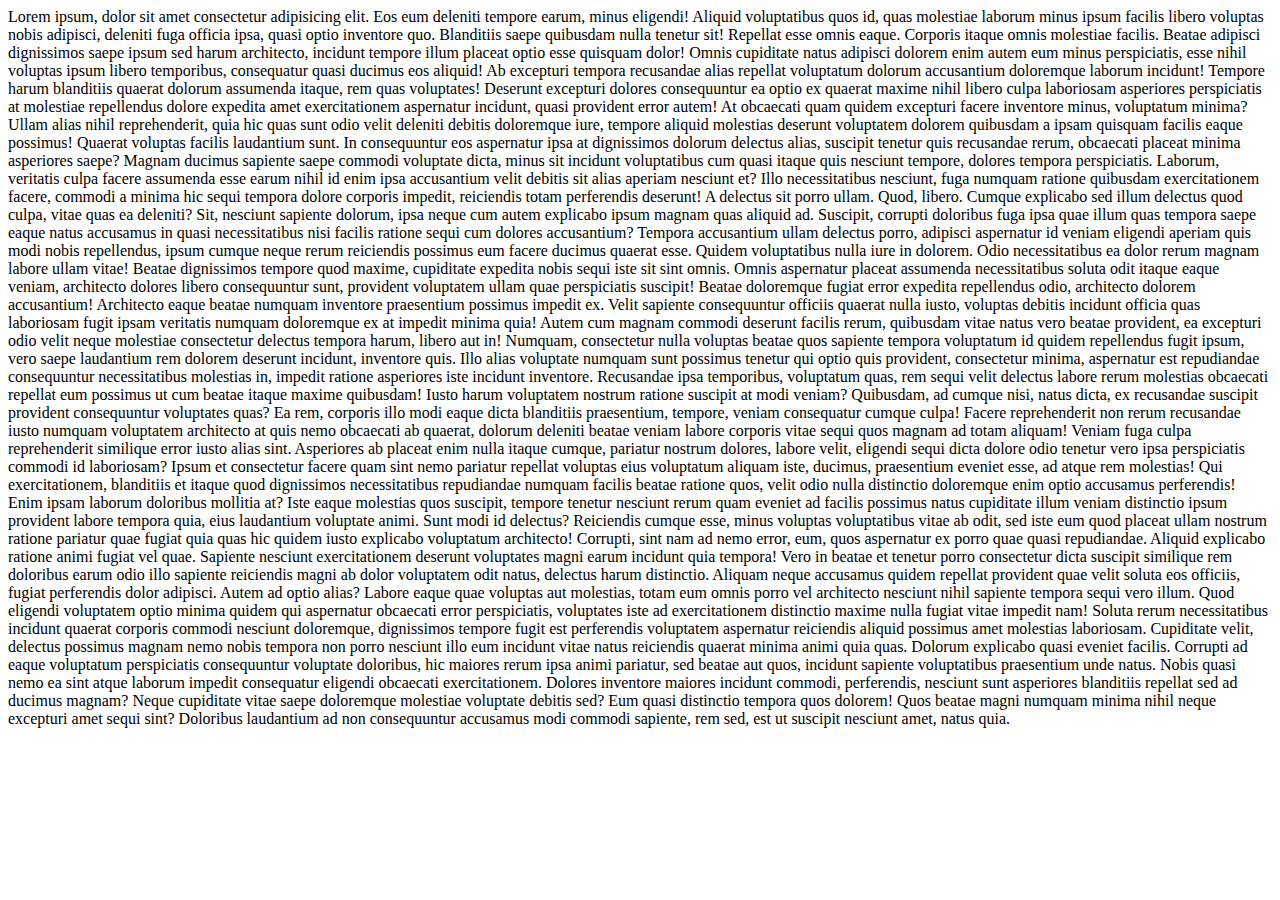
==== web.html @ 362e8f44 "第一次推送" ====
<!DOCTYPE html>
<html lang="en">
<head>
    <meta charset="UTF-8">
    <meta http-equiv="X-UA-Compatible" content="IE=edge">
    <meta name="viewport" content="width=device-width, initial-scale=1.0">
    <title>Document</title>
</head>
<body>
    Lorem ipsum, dolor sit amet consectetur adipisicing elit. Eos eum deleniti tempore earum, minus eligendi! Aliquid voluptatibus quos id, quas molestiae laborum minus ipsum facilis libero voluptas nobis adipisci, deleniti fuga officia ipsa, quasi optio inventore quo. Blanditiis saepe quibusdam nulla tenetur sit! Repellat esse omnis eaque. Corporis itaque omnis molestiae facilis. Beatae adipisci dignissimos saepe ipsum sed harum architecto, incidunt tempore illum placeat optio esse quisquam dolor! Omnis cupiditate natus adipisci dolorem enim autem eum minus perspiciatis, esse nihil voluptas ipsum libero temporibus, consequatur quasi ducimus eos aliquid! Ab excepturi tempora recusandae alias repellat voluptatum dolorum accusantium doloremque laborum incidunt! Tempore harum blanditiis quaerat dolorum assumenda itaque, rem quas voluptates! Deserunt excepturi dolores consequuntur ea optio ex quaerat maxime nihil libero culpa laboriosam asperiores perspiciatis at molestiae repellendus dolore expedita amet exercitationem aspernatur incidunt, quasi provident error autem! At obcaecati quam quidem excepturi facere inventore minus, voluptatum minima? Ullam alias nihil reprehenderit, quia hic quas sunt odio velit deleniti debitis doloremque iure, tempore aliquid molestias deserunt voluptatem dolorem quibusdam a ipsam quisquam facilis eaque possimus! Quaerat voluptas facilis laudantium sunt. In consequuntur eos aspernatur ipsa at dignissimos dolorum delectus alias, suscipit tenetur quis recusandae rerum, obcaecati placeat minima asperiores saepe? Magnam ducimus sapiente saepe commodi voluptate dicta, minus sit incidunt voluptatibus cum quasi itaque quis nesciunt tempore, dolores tempora perspiciatis. Laborum, veritatis culpa facere assumenda esse earum nihil id enim ipsa accusantium velit debitis sit alias aperiam nesciunt et? Illo necessitatibus nesciunt, fuga numquam ratione quibusdam exercitationem facere, commodi a minima hic sequi tempora dolore corporis impedit, reiciendis totam perferendis deserunt! A delectus sit porro ullam. Quod, libero. Cumque explicabo sed illum delectus quod culpa, vitae quas ea deleniti? Sit, nesciunt sapiente dolorum, ipsa neque cum autem explicabo ipsum magnam quas aliquid ad. Suscipit, corrupti doloribus fuga ipsa quae illum quas tempora saepe eaque natus accusamus in quasi necessitatibus nisi facilis ratione sequi cum dolores accusantium? Tempora accusantium ullam delectus porro, adipisci aspernatur id veniam eligendi aperiam quis modi nobis repellendus, ipsum cumque neque rerum reiciendis possimus eum facere ducimus quaerat esse. Quidem voluptatibus nulla iure in dolorem. Odio necessitatibus ea dolor rerum magnam labore ullam vitae! Beatae dignissimos tempore quod maxime, cupiditate expedita nobis sequi iste sit sint omnis. Omnis aspernatur placeat assumenda necessitatibus soluta odit itaque eaque veniam, architecto dolores libero consequuntur sunt, provident voluptatem ullam quae perspiciatis suscipit! Beatae doloremque fugiat error expedita repellendus odio, architecto dolorem accusantium! Architecto eaque beatae numquam inventore praesentium possimus impedit ex. Velit sapiente consequuntur officiis quaerat nulla iusto, voluptas debitis incidunt officia quas laboriosam fugit ipsam veritatis numquam doloremque ex at impedit minima quia! Autem cum magnam commodi deserunt facilis rerum, quibusdam vitae natus vero beatae provident, ea excepturi odio velit neque molestiae consectetur delectus tempora harum, libero aut in! Numquam, consectetur nulla voluptas beatae quos sapiente tempora voluptatum id quidem repellendus fugit ipsum, vero saepe laudantium rem dolorem deserunt incidunt, inventore quis. Illo alias voluptate numquam sunt possimus tenetur qui optio quis provident, consectetur minima, aspernatur est repudiandae consequuntur necessitatibus molestias in, impedit ratione asperiores iste incidunt inventore. Recusandae ipsa temporibus, voluptatum quas, rem sequi velit delectus labore rerum molestias obcaecati repellat eum possimus ut cum beatae itaque maxime quibusdam! Iusto harum voluptatem nostrum ratione suscipit at modi veniam? Quibusdam, ad cumque nisi, natus dicta, ex recusandae suscipit provident consequuntur voluptates quas? Ea rem, corporis illo modi eaque dicta blanditiis praesentium, tempore, veniam consequatur cumque culpa! Facere reprehenderit non rerum recusandae iusto numquam voluptatem architecto at quis nemo obcaecati ab quaerat, dolorum deleniti beatae veniam labore corporis vitae sequi quos magnam ad totam aliquam! Veniam fuga culpa reprehenderit similique error iusto alias sint. Asperiores ab placeat enim nulla itaque cumque, pariatur nostrum dolores, labore velit, eligendi sequi dicta dolore odio tenetur vero ipsa perspiciatis commodi id laboriosam? Ipsum et consectetur facere quam sint nemo pariatur repellat voluptas eius voluptatum aliquam iste, ducimus, praesentium eveniet esse, ad atque rem molestias! Qui exercitationem, blanditiis et itaque quod dignissimos necessitatibus repudiandae numquam facilis beatae ratione quos, velit odio nulla distinctio doloremque enim optio accusamus perferendis! Enim ipsam laborum doloribus mollitia at? Iste eaque molestias quos suscipit, tempore tenetur nesciunt rerum quam eveniet ad facilis possimus natus cupiditate illum veniam distinctio ipsum provident labore tempora quia, eius laudantium voluptate animi. Sunt modi id delectus? Reiciendis cumque esse, minus voluptas voluptatibus vitae ab odit, sed iste eum quod placeat ullam nostrum ratione pariatur quae fugiat quia quas hic quidem iusto explicabo voluptatum architecto! Corrupti, sint nam ad nemo error, eum, quos aspernatur ex porro quae quasi repudiandae. Aliquid explicabo ratione animi fugiat vel quae. Sapiente nesciunt exercitationem deserunt voluptates magni earum incidunt quia tempora! Vero in beatae et tenetur porro consectetur dicta suscipit similique rem doloribus earum odio illo sapiente reiciendis magni ab dolor voluptatem odit natus, delectus harum distinctio. Aliquam neque accusamus quidem repellat provident quae velit soluta eos officiis, fugiat perferendis dolor adipisci. Autem ad optio alias? Labore eaque quae voluptas aut molestias, totam eum omnis porro vel architecto nesciunt nihil sapiente tempora sequi vero illum. Quod eligendi voluptatem optio minima quidem qui aspernatur obcaecati error perspiciatis, voluptates iste ad exercitationem distinctio maxime nulla fugiat vitae impedit nam! Soluta rerum necessitatibus incidunt quaerat corporis commodi nesciunt doloremque, dignissimos tempore fugit est perferendis voluptatem aspernatur reiciendis aliquid possimus amet molestias laboriosam. Cupiditate velit, delectus possimus magnam nemo nobis tempora non porro nesciunt illo eum incidunt vitae natus reiciendis quaerat minima animi quia quas. Dolorum explicabo quasi eveniet facilis. Corrupti ad eaque voluptatum perspiciatis consequuntur voluptate doloribus, hic maiores rerum ipsa animi pariatur, sed beatae aut quos, incidunt sapiente voluptatibus praesentium unde natus. Nobis quasi nemo ea sint atque laborum impedit consequatur eligendi obcaecati exercitationem. Dolores inventore maiores incidunt commodi, perferendis, nesciunt sunt asperiores blanditiis repellat sed ad ducimus magnam? Neque cupiditate vitae saepe doloremque molestiae voluptate debitis sed? Eum quasi distinctio tempora quos dolorem! Quos beatae magni numquam minima nihil neque excepturi amet sequi sint? Doloribus laudantium ad non consequuntur accusamus modi commodi sapiente, rem sed, est ut suscipit nesciunt amet, natus quia.
</body>
</html>
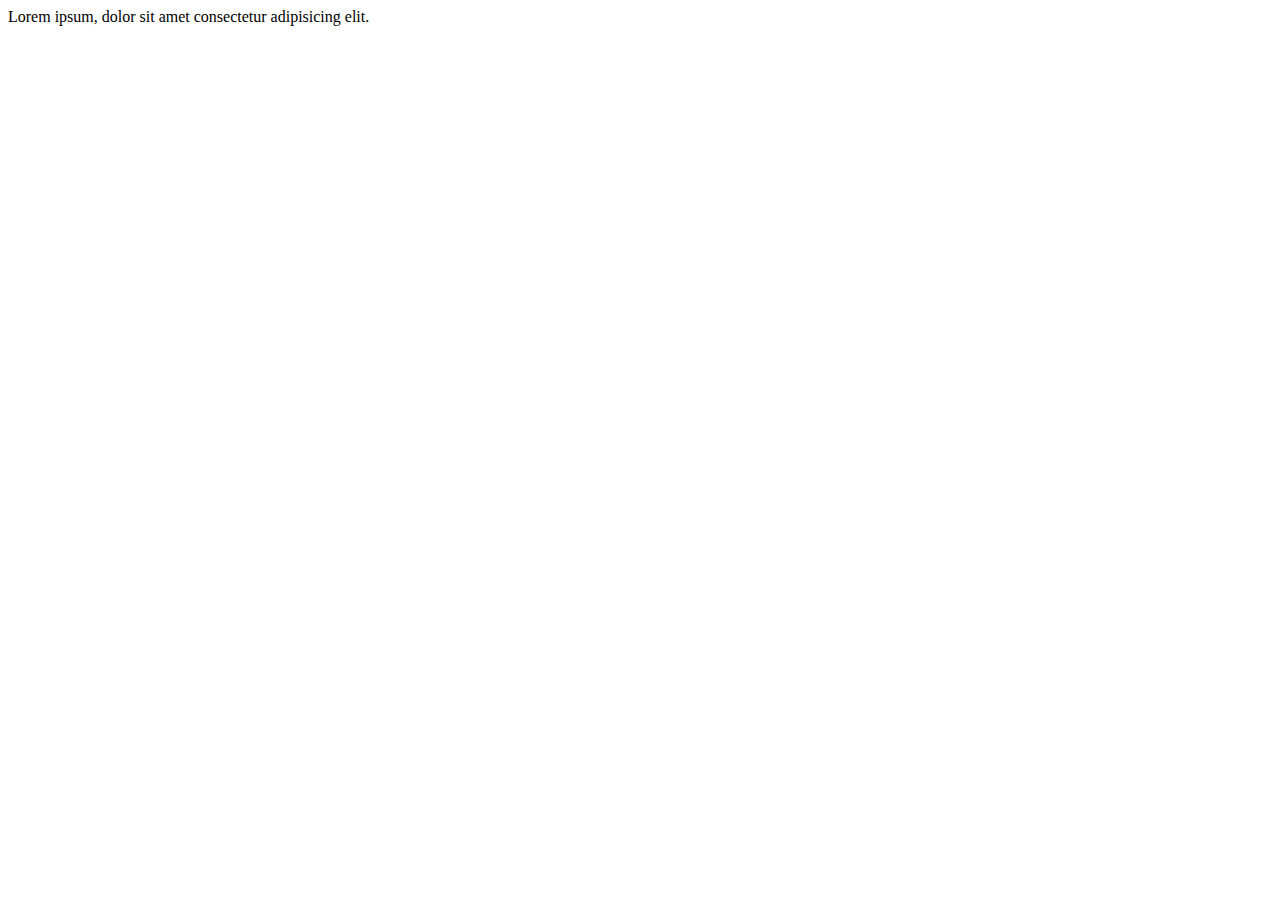
==== commit e68aeac3: "刪除文字" ====
--- a/web.html
+++ b/web.html
@@ -7,6 +7,6 @@
     <title>Document</title>
 </head>
 <body>
-    Lorem ipsum, dolor sit amet consectetur adipisicing elit. Eos eum deleniti tempore earum, minus eligendi! Aliquid voluptatibus quos id, quas molestiae laborum minus ipsum facilis libero voluptas nobis adipisci, deleniti fuga officia ipsa, quasi optio inventore quo. Blanditiis saepe quibusdam nulla tenetur sit! Repellat esse omnis eaque. Corporis itaque omnis molestiae facilis. Beatae adipisci dignissimos saepe ipsum sed harum architecto, incidunt tempore illum placeat optio esse quisquam dolor! Omnis cupiditate natus adipisci dolorem enim autem eum minus perspiciatis, esse nihil voluptas ipsum libero temporibus, consequatur quasi ducimus eos aliquid! Ab excepturi tempora recusandae alias repellat voluptatum dolorum accusantium doloremque laborum incidunt! Tempore harum blanditiis quaerat dolorum assumenda itaque, rem quas voluptates! Deserunt excepturi dolores consequuntur ea optio ex quaerat maxime nihil libero culpa laboriosam asperiores perspiciatis at molestiae repellendus dolore expedita amet exercitationem aspernatur incidunt, quasi provident error autem! At obcaecati quam quidem excepturi facere inventore minus, voluptatum minima? Ullam alias nihil reprehenderit, quia hic quas sunt odio velit deleniti debitis doloremque iure, tempore aliquid molestias deserunt voluptatem dolorem quibusdam a ipsam quisquam facilis eaque possimus! Quaerat voluptas facilis laudantium sunt. In consequuntur eos aspernatur ipsa at dignissimos dolorum delectus alias, suscipit tenetur quis recusandae rerum, obcaecati placeat minima asperiores saepe? Magnam ducimus sapiente saepe commodi voluptate dicta, minus sit incidunt voluptatibus cum quasi itaque quis nesciunt tempore, dolores tempora perspiciatis. Laborum, veritatis culpa facere assumenda esse earum nihil id enim ipsa accusantium velit debitis sit alias aperiam nesciunt et? Illo necessitatibus nesciunt, fuga numquam ratione quibusdam exercitationem facere, commodi a minima hic sequi tempora dolore corporis impedit, reiciendis totam perferendis deserunt! A delectus sit porro ullam. Quod, libero. Cumque explicabo sed illum delectus quod culpa, vitae quas ea deleniti? Sit, nesciunt sapiente dolorum, ipsa neque cum autem explicabo ipsum magnam quas aliquid ad. Suscipit, corrupti doloribus fuga ipsa quae illum quas tempora saepe eaque natus accusamus in quasi necessitatibus nisi facilis ratione sequi cum dolores accusantium? Tempora accusantium ullam delectus porro, adipisci aspernatur id veniam eligendi aperiam quis modi nobis repellendus, ipsum cumque neque rerum reiciendis possimus eum facere ducimus quaerat esse. Quidem voluptatibus nulla iure in dolorem. Odio necessitatibus ea dolor rerum magnam labore ullam vitae! Beatae dignissimos tempore quod maxime, cupiditate expedita nobis sequi iste sit sint omnis. Omnis aspernatur placeat assumenda necessitatibus soluta odit itaque eaque veniam, architecto dolores libero consequuntur sunt, provident voluptatem ullam quae perspiciatis suscipit! Beatae doloremque fugiat error expedita repellendus odio, architecto dolorem accusantium! Architecto eaque beatae numquam inventore praesentium possimus impedit ex. Velit sapiente consequuntur officiis quaerat nulla iusto, voluptas debitis incidunt officia quas laboriosam fugit ipsam veritatis numquam doloremque ex at impedit minima quia! Autem cum magnam commodi deserunt facilis rerum, quibusdam vitae natus vero beatae provident, ea excepturi odio velit neque molestiae consectetur delectus tempora harum, libero aut in! Numquam, consectetur nulla voluptas beatae quos sapiente tempora voluptatum id quidem repellendus fugit ipsum, vero saepe laudantium rem dolorem deserunt incidunt, inventore quis. Illo alias voluptate numquam sunt possimus tenetur qui optio quis provident, consectetur minima, aspernatur est repudiandae consequuntur necessitatibus molestias in, impedit ratione asperiores iste incidunt inventore. Recusandae ipsa temporibus, voluptatum quas, rem sequi velit delectus labore rerum molestias obcaecati repellat eum possimus ut cum beatae itaque maxime quibusdam! Iusto harum voluptatem nostrum ratione suscipit at modi veniam? Quibusdam, ad cumque nisi, natus dicta, ex recusandae suscipit provident consequuntur voluptates quas? Ea rem, corporis illo modi eaque dicta blanditiis praesentium, tempore, veniam consequatur cumque culpa! Facere reprehenderit non rerum recusandae iusto numquam voluptatem architecto at quis nemo obcaecati ab quaerat, dolorum deleniti beatae veniam labore corporis vitae sequi quos magnam ad totam aliquam! Veniam fuga culpa reprehenderit similique error iusto alias sint. Asperiores ab placeat enim nulla itaque cumque, pariatur nostrum dolores, labore velit, eligendi sequi dicta dolore odio tenetur vero ipsa perspiciatis commodi id laboriosam? Ipsum et consectetur facere quam sint nemo pariatur repellat voluptas eius voluptatum aliquam iste, ducimus, praesentium eveniet esse, ad atque rem molestias! Qui exercitationem, blanditiis et itaque quod dignissimos necessitatibus repudiandae numquam facilis beatae ratione quos, velit odio nulla distinctio doloremque enim optio accusamus perferendis! Enim ipsam laborum doloribus mollitia at? Iste eaque molestias quos suscipit, tempore tenetur nesciunt rerum quam eveniet ad facilis possimus natus cupiditate illum veniam distinctio ipsum provident labore tempora quia, eius laudantium voluptate animi. Sunt modi id delectus? Reiciendis cumque esse, minus voluptas voluptatibus vitae ab odit, sed iste eum quod placeat ullam nostrum ratione pariatur quae fugiat quia quas hic quidem iusto explicabo voluptatum architecto! Corrupti, sint nam ad nemo error, eum, quos aspernatur ex porro quae quasi repudiandae. Aliquid explicabo ratione animi fugiat vel quae. Sapiente nesciunt exercitationem deserunt voluptates magni earum incidunt quia tempora! Vero in beatae et tenetur porro consectetur dicta suscipit similique rem doloribus earum odio illo sapiente reiciendis magni ab dolor voluptatem odit natus, delectus harum distinctio. Aliquam neque accusamus quidem repellat provident quae velit soluta eos officiis, fugiat perferendis dolor adipisci. Autem ad optio alias? Labore eaque quae voluptas aut molestias, totam eum omnis porro vel architecto nesciunt nihil sapiente tempora sequi vero illum. Quod eligendi voluptatem optio minima quidem qui aspernatur obcaecati error perspiciatis, voluptates iste ad exercitationem distinctio maxime nulla fugiat vitae impedit nam! Soluta rerum necessitatibus incidunt quaerat corporis commodi nesciunt doloremque, dignissimos tempore fugit est perferendis voluptatem aspernatur reiciendis aliquid possimus amet molestias laboriosam. Cupiditate velit, delectus possimus magnam nemo nobis tempora non porro nesciunt illo eum incidunt vitae natus reiciendis quaerat minima animi quia quas. Dolorum explicabo quasi eveniet facilis. Corrupti ad eaque voluptatum perspiciatis consequuntur voluptate doloribus, hic maiores rerum ipsa animi pariatur, sed beatae aut quos, incidunt sapiente voluptatibus praesentium unde natus. Nobis quasi nemo ea sint atque laborum impedit consequatur eligendi obcaecati exercitationem. Dolores inventore maiores incidunt commodi, perferendis, nesciunt sunt asperiores blanditiis repellat sed ad ducimus magnam? Neque cupiditate vitae saepe doloremque molestiae voluptate debitis sed? Eum quasi distinctio tempora quos dolorem! Quos beatae magni numquam minima nihil neque excepturi amet sequi sint? Doloribus laudantium ad non consequuntur accusamus modi commodi sapiente, rem sed, est ut suscipit nesciunt amet, natus quia.
+    Lorem ipsum, dolor sit amet consectetur adipisicing elit.
 </body>
 </html>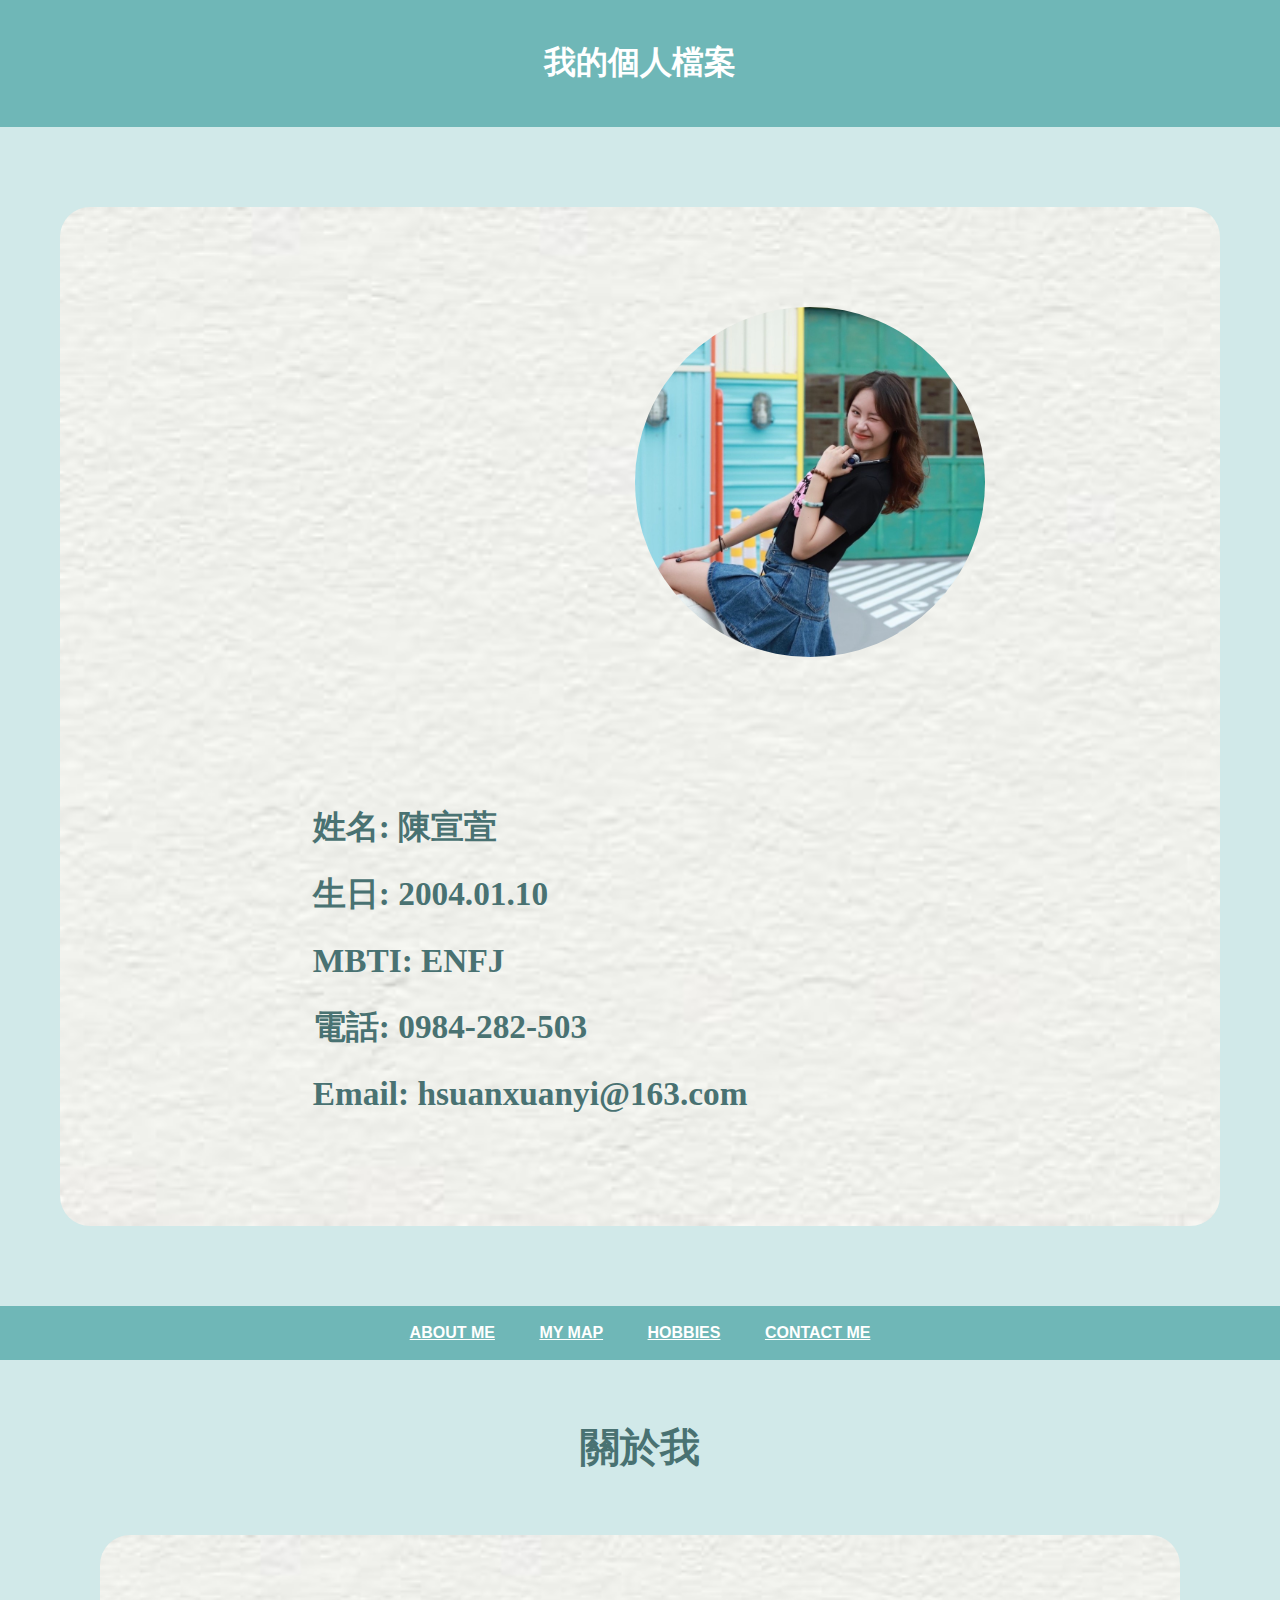
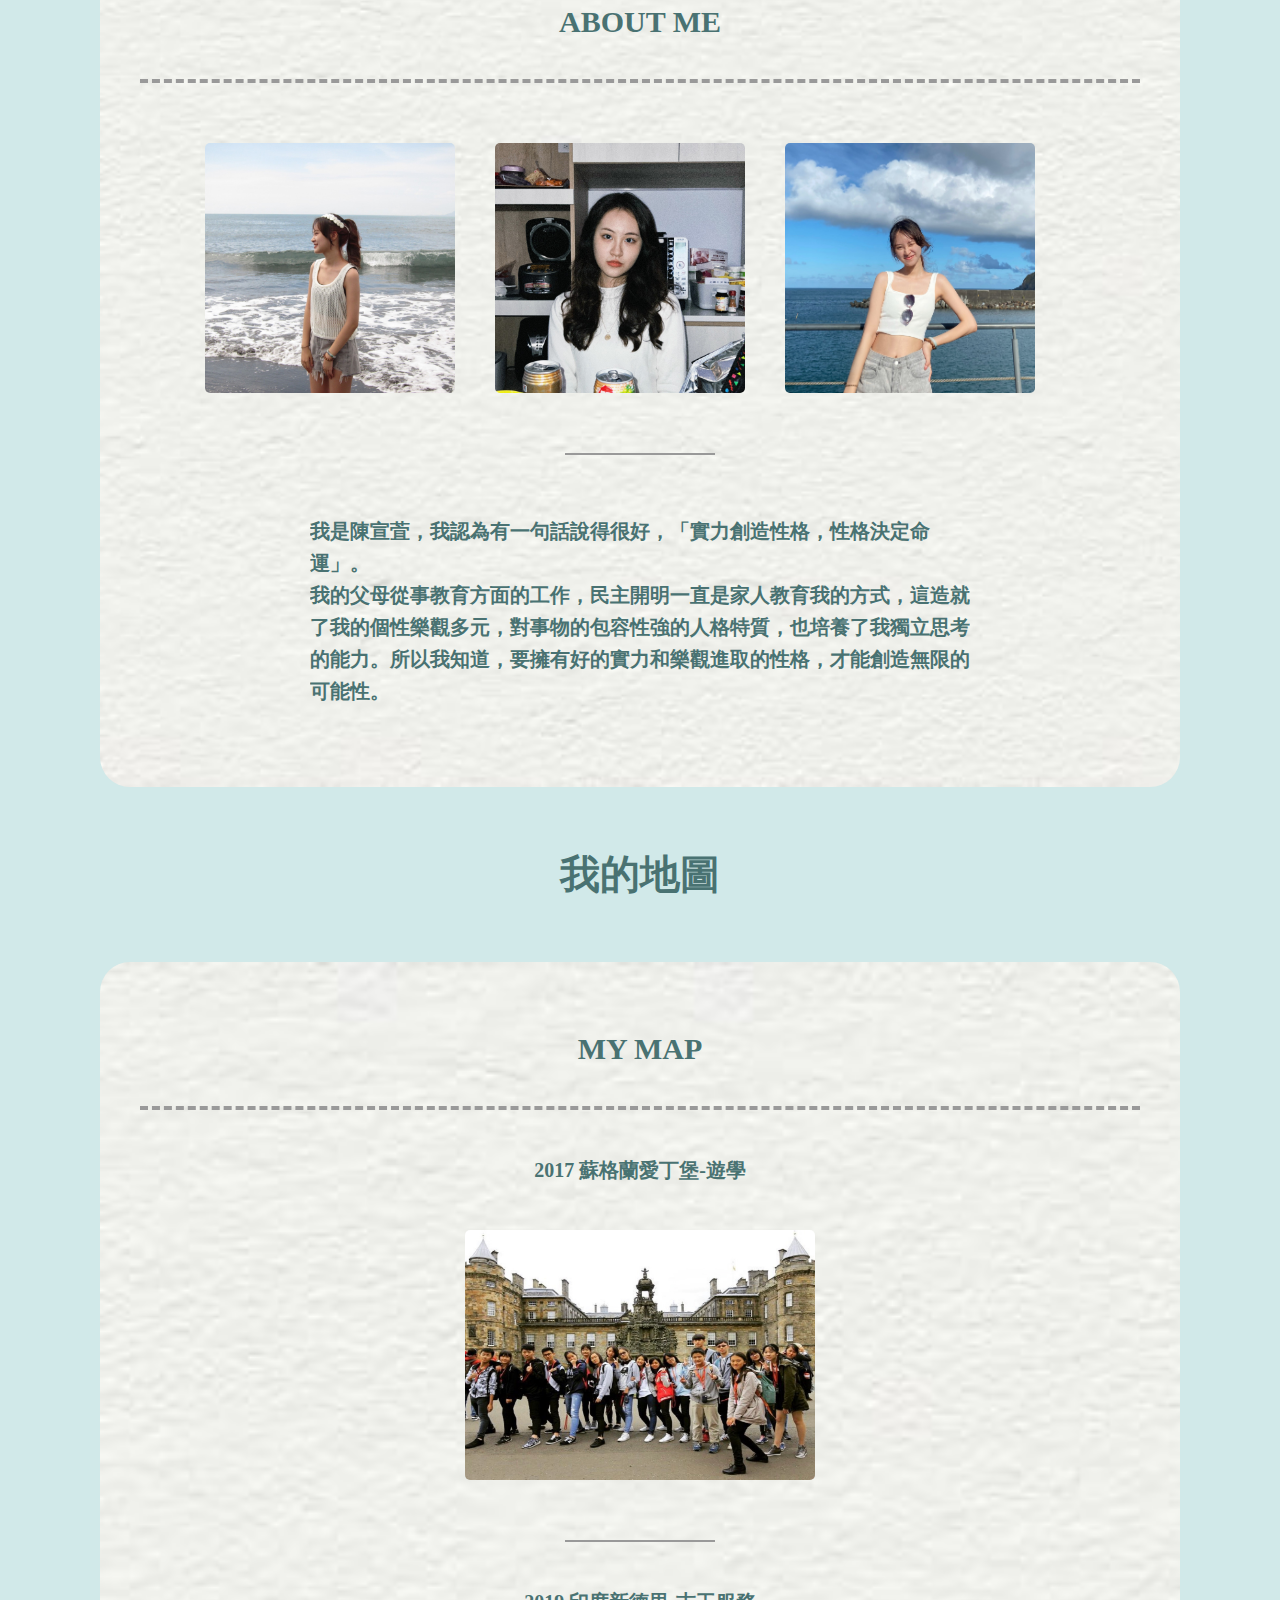
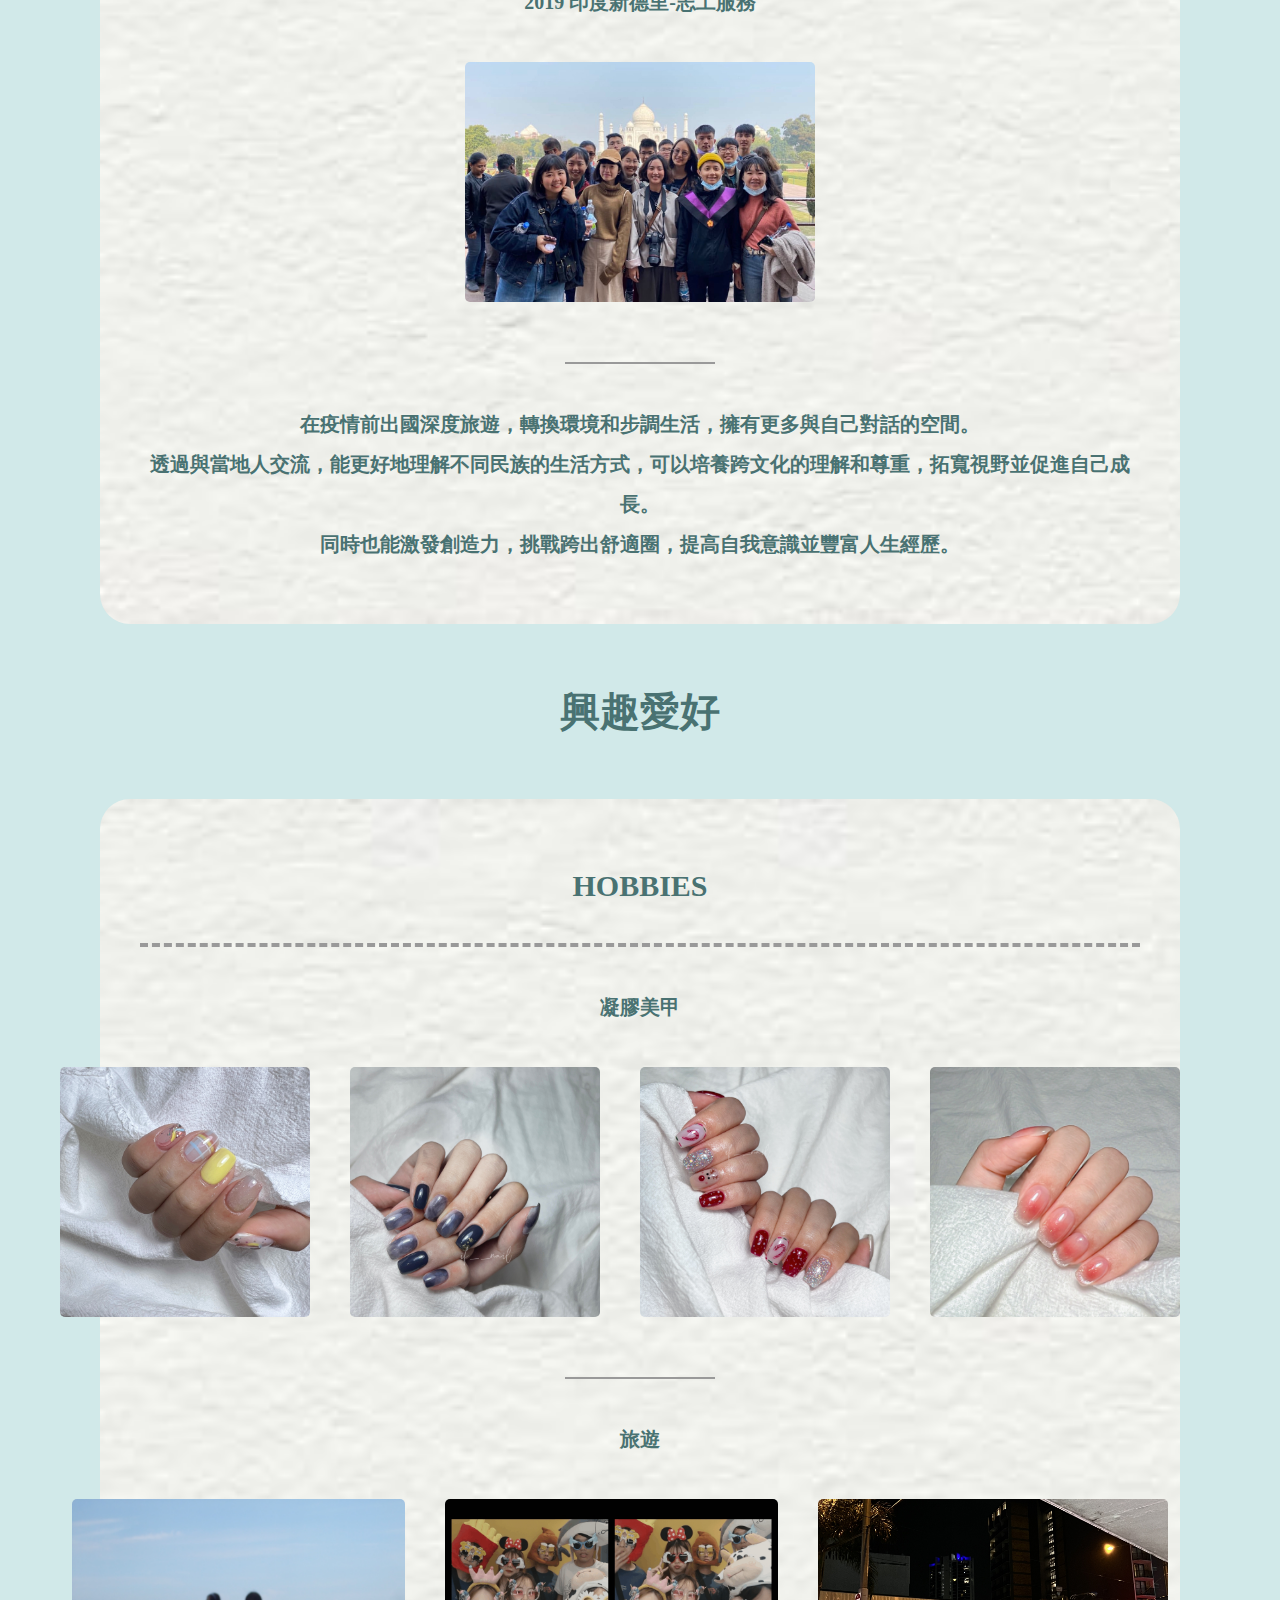
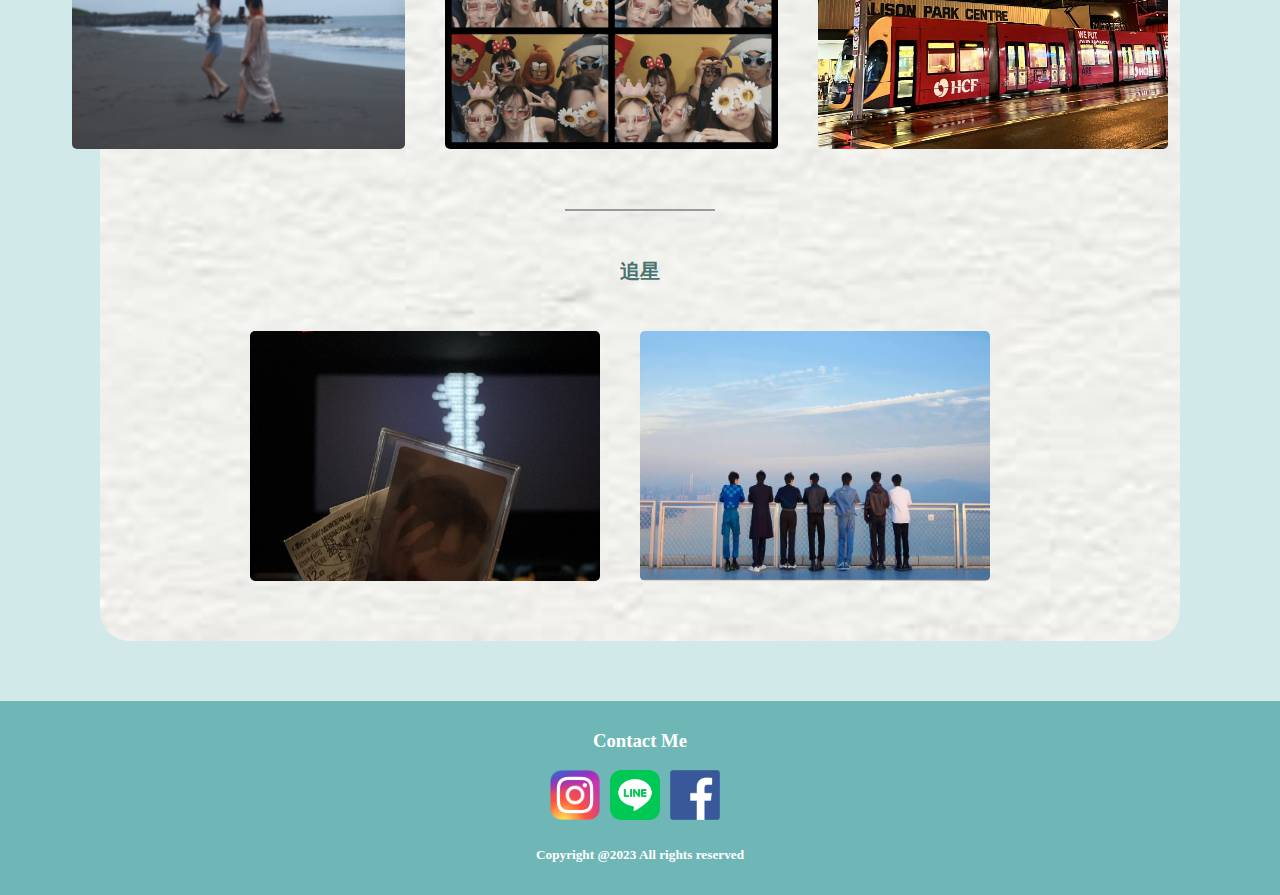
==== commit e27e061e: "final" ====
--- a/web.html
+++ b/web.html
@@ -4,9 +4,154 @@
     <meta charset="UTF-8">
     <meta http-equiv="X-UA-Compatible" content="IE=edge">
     <meta name="viewport" content="width=device-width, initial-scale=1.0">
-    <title>Document</title>
+    <title>hsuanyi's web</title>
+    <link rel="stylesheet" href="webstyle.css">
 </head>
 <body>
-    Lorem ipsum, dolor sit amet consectetur adipisicing elit.
+    <header>
+        <h1>我的個人檔案</h1>
+    </header>
+
+    <main>
+        <article>
+        <aside class="card01">
+            <div class="myphoto1">
+                <img src="image/me/img01.jpg" style="border-radius: 50%" width="350" height="350">
+            </div>
+            <div class="title01"> 
+                <p>
+                姓名: 陳宣萓<br>
+                生日: 2004.01.10<br>
+                MBTI: ENFJ<br>
+                電話: 0984-282-503<br>
+                Email: hsuanxuanyi@163.com
+                </p>
+            </div>
+            <div class="clearfix"></div>    
+        </aside>
+        </article>
+    </main>
+    
+
+    <nav>
+        <a href="#me">ABOUT ME</a>
+        <a href="#map">MY MAP</a>
+        <a href="#hobby">HOBBIES</a>
+        <a href="#contact">CONTACT ME</a>
+    </nav>
+
+    <main>
+       <article>
+        <h2 class="title02" id="me">關於我</h2>
+        <section class="card">
+            <h3 class="title03">ABOUT ME</h3>
+            <div class="separator"></div>
+            <div class="myphoto2">
+                <img src="image/me/img02.jpg" class="myphoto02" width="250" height="250">
+                <img src="image/me/img04.jpg" class="myphoto02" width="250" height="250">
+                <img src="image/me/img05.jpg" class="myphoto02" width="250" height="250">
+            </div>
+
+            <div class="separator02"></div>
+            <div class="article01">
+                <p>
+                    我是陳宣萓，我認為有一句話說得很好，「實力創造性格，性格決定命運」。<br>
+                    我的父母從事教育方面的工作，民主開明一直是家人教育我的方式，這造就了我的個性樂觀多元，對事物的包容性強的人格特質，也培養了我獨立思考的能力。所以我知道，要擁有好的實力和樂觀進取的性格，才能創造無限的可能性。
+                </p>
+            </div>
+            <div class="clearfix"></div>
+        </section>
+
+        <h2 class="title02" id="map">我的地圖</h2>
+        <section class="card">
+            <h3 class="title03">MY MAP</h3>
+            <div class="separator"></div>
+            <div class="article02">
+                <p>
+                    2017 蘇格蘭愛丁堡-遊學
+                </p>
+            </div>
+            <div class="myphoto2">
+            <img src="image/map/img07.jpg" class="myphoto03" width="350" height="250">
+            </div>
+
+            <div class="separator02"></div>
+            <div class="article02">
+                <p>
+                    2019 印度新德里-志工服務
+                </p>
+            </div>
+            <div class="myphoto2">
+            <img src="image/map/img06.jpg" class="myphoto03" width="350" height="240">
+            </div>
+
+            <div class="separator02"></div>
+            <div class="article02">
+                <p>
+                    在疫情前出國深度旅遊，轉換環境和步調生活，擁有更多與自己對話的空間。<br>
+                    透過與當地人交流，能更好地理解不同民族的生活方式，可以培養跨文化的理解和尊重，拓寬視野並促進自己成長。<br>
+                    同時也能激發創造力，挑戰跨出舒適圈，提高自我意識並豐富人生經歷。
+                </p>
+            </div>
+        </section>
+
+        <h2 class="title02" id="hobby">興趣愛好</h2>
+        <section class="card">
+            <h3 class="title03">HOBBIES</h3>
+            <div class="separator"></div>
+            <div class="article02">
+            <P>
+                凝膠美甲
+            </P>
+            </div>
+            <div class="myphoto2">
+                <img src="image/nail/img08.jpg" class="myphoto02" width="250" height="250">
+                <img src="image/nail/img09.jpg" class="myphoto02" width="250" height="250">
+                <img src="image/nail/img10.jpg" class="myphoto02" width="250" height="250">
+                <img src="image/nail/img11.jpg" class="myphoto02" width="250" height="250">
+            </div>
+
+            <div class="separator02"></div>
+            <div class="article02">
+            <P>
+                旅遊
+            </P>
+            </div>
+            <div class="myphoto2">
+                <img src="image/travel/img12.jpg" class="myphoto02" width="350" height="250">
+                <img src="image/travel/img13.gif" class="myphoto02" width="350" height="250">
+                <img src="image/travel/img14.jpg" class="myphoto02" width="350" height="250">
+            </div>
+
+            <div class="separator02"></div>
+            <div class="article02">
+            <P>
+                追星
+            </P>
+            </div>
+            <div class="myphoto2">
+                <img src="image/stars/img15.jpg" class="myphoto02" width="350" height="250">
+                <img src="image/stars/img16.jpg" class="myphoto02" width="350" height="250">
+            </div>
+        </section>
+       </article> 
+    </main>
+
+    <footer>
+        <h3 id="contact">Contact Me</h3>
+        <div class="contact">
+            <a href="https://instagram.com/hsuan_yi_?igshid=bWM5bXMzMHllZ2cz&utm_source=qr">
+                <img src="image/logo/iglogo.webp" class="icon" width="50" height="50">
+            </a>
+            <a href="https://line.me/ti/p/3zdAisaxtA">
+                <img src="image/logo/LINE_logo.png" class="icon" width="50" height="50">
+            </a>
+            <a href="https://www.facebook.com/profile.php?id=100007568020335&mibextid=LQQJ4d">
+                <img src="image/logo/fblogo.jpg" class="icon" width="50" height="50">
+            </a>
+        </div>
+
+        <h5>Copyright @2023 All rights reserved</h5>
+    </footer>
 </body>
 </html>--- a/webstyle.css
+++ b/webstyle.css
@@ -0,0 +1,161 @@
+body {
+    background-color: #D1E9E9;
+    margin: 0px;
+}
+
+nav {
+    background-color: #6FB7B7;
+    font-family: Arial;
+    text-align: center;
+}
+
+nav a {
+    padding: 18px 20px;
+    display: inline-block;
+    color: white;
+    font-weight: bold;
+}
+
+nav a:hover {
+    background-color: #D1E9E9;
+    color: #3f6060;
+}
+
+.card {
+    background-color: white;
+    padding: 40px;
+    margin: 60px 100px;
+    border-radius: 30px;
+    background-image: url(image/img03.jpeg);
+    background-size: cover;
+}
+
+.card01 {
+    background-color: white;
+    padding: 35px;
+    margin: 80px 60px;
+    border-radius: 30px;
+    background-image: url(image/img03.jpeg);
+    background-size: cover;
+}
+
+header {
+    background-color: #6FB7B7;
+    text-align: center;
+    font-family: Arial;
+    color: white;
+    padding: 20px 20px;
+}
+
+.title01 {
+    float: left;
+    text-align: left;
+    padding-left: 1cm;
+    color: #497272;
+    font-family: 微軟正黑體;
+    font-size: 25pt;
+    font-weight: bold;
+    margin-left: 180px;
+    margin-top: 35px;
+    margin-bottom: 30px;
+    line-height: 200%;
+}
+
+.myphoto1 {
+    float: right;
+    margin-right: 200px;
+    margin-top: 65px;
+    margin-bottom: 65px;
+}
+
+.myphoto2 {
+    display: flex;
+    justify-content: center;
+    align-items: center;
+    padding: 20px;
+}
+
+.myphoto02 {
+    margin-right: 40px;
+    max-width: 100%;
+    max-height: 100%;
+    border-radius: 5px;
+}
+
+.myphoto03 {
+    max-width: 100%;
+    max-height: 100%;
+    border-radius: 5px;
+}
+
+.clearfix {
+    clear: both;
+}
+
+.title02 {
+    text-align: center;
+    color: #497272;
+    font-size: 30pt;
+    font-weight: bold;
+    margin-top: 60px;
+    margin-bottom: 10px;
+}
+
+.article01 {
+    color: #497272;
+    font-size: 15pt;
+    font-family: 標楷體;
+    text-align: left;
+    overflow: hidden;
+    float: right;
+    margin-left: 170px;
+    margin-right: 170px;
+    font-weight: bold;
+    margin-bottom: 20px;
+    margin-top: 0px;
+    line-height: 160%;
+}
+
+.title03 {
+    text-align: center;
+    color: #497272;
+    font-size: 30px;
+}
+
+.article02 {
+    color: #497272;
+    font-weight: bold;
+    font-family: 標楷體;
+    text-align: center;
+    margin-bottom: 10px;
+    line-height: 200%;
+    font-size: 15pt;
+}
+
+.separator {
+    border-top: 4px dashed#999;
+    margin: 40px 0;
+}
+
+.separator02 {
+    border-top: 2px solid #999;
+    margin: 40px 425px;
+}
+
+footer {
+    background-color: #6FB7B7;
+    color: white;
+    text-align: center;
+    padding: 10px;
+}
+
+.contact {
+    display: flex;
+    justify-content: center;
+    align-items: center;
+}
+
+.icon {
+    margin-right: 10px;
+
+}